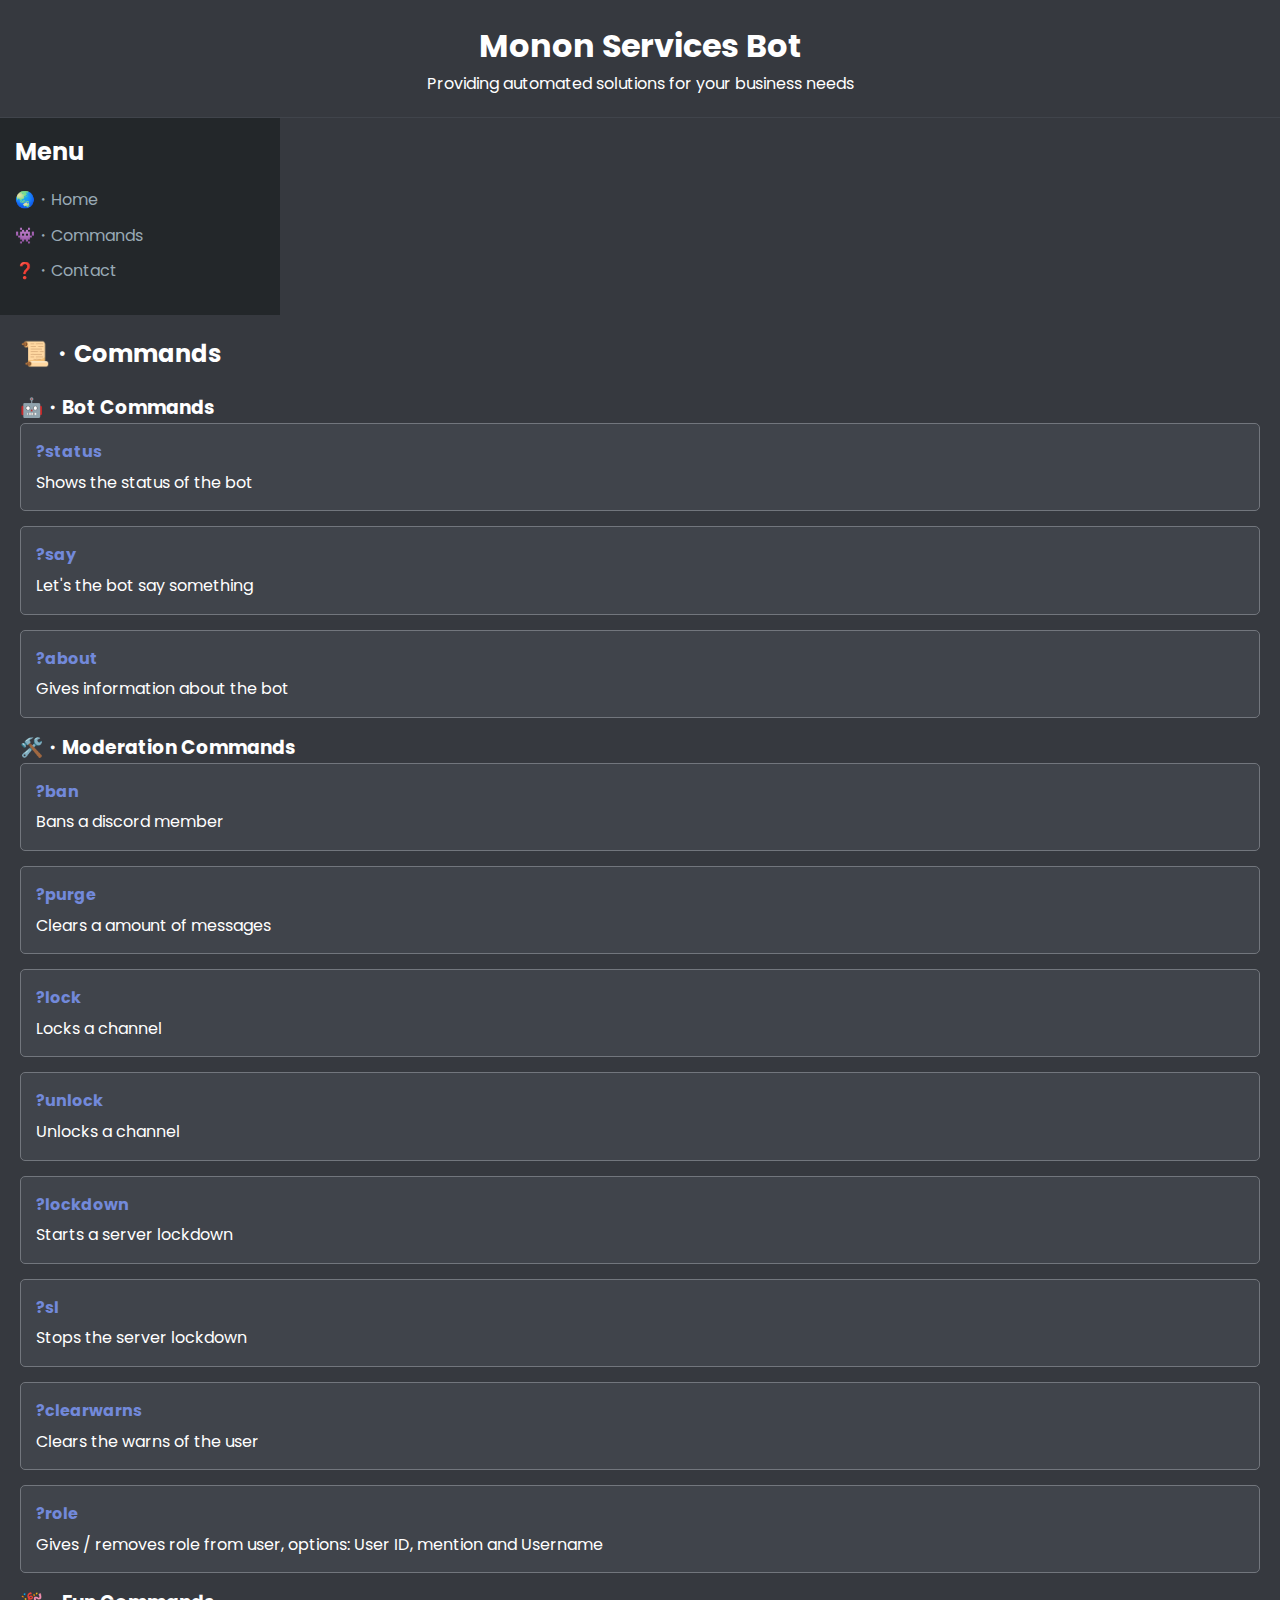
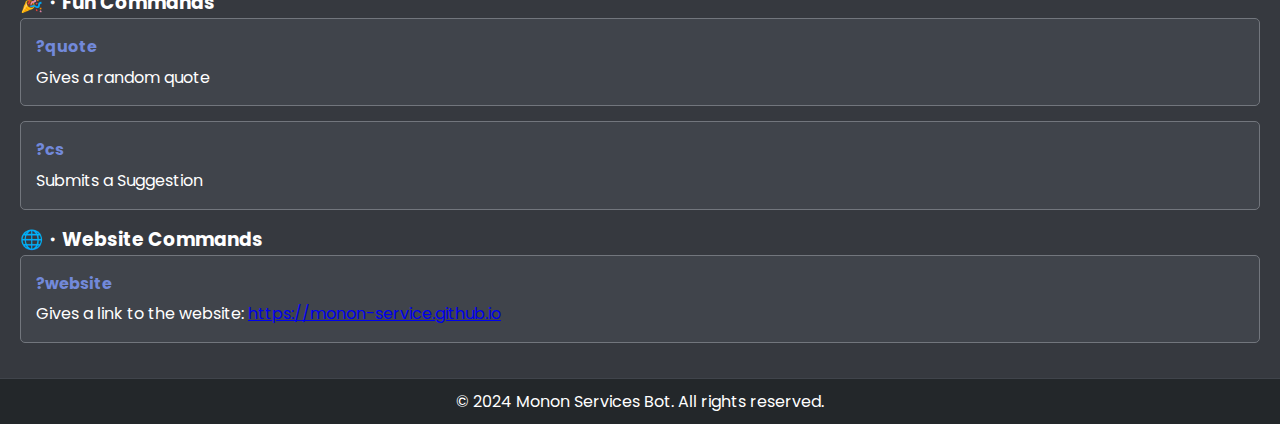
==== commands.html @ 692afc6d "Update commands.html" ====
<!DOCTYPE html>
<html lang="en">
<head>
    <meta charset="UTF-8">
    <meta name="viewport" content="width=device-width, initial-scale=1.0">
    <meta name="description" content="Monon Services Discord Bot - Commands Overview">
    <title>Monon Services Bot - Commands</title>
    <link href="https://fonts.googleapis.com/css2?family=Poppins:wght@600&family=Nunito+Sans:wght@400;700&display=swap" rel="stylesheet">
    <link rel="stylesheet" href="styles-commands.css">
    <link rel="icon" href="favicon.png" type="image/png">
</head>
<body>
    <div class="container">
        <header>
            <h1>Monon Services Bot</h1>
            <p>Providing automated solutions for your business needs</p>
        </header>

        <div class="sidebar">
            <h2>Menu</h2>
            <ul>
                <li><a href="index.html">🌏・Home</a></li>
                <li><a href="commands.html">👾・Commands</a></li>
                <li><a href="contact.html">❓️・Contact</a></li>
            </ul>
        </div>

        <div class="content">
            <h2>📜・Commands</h2>
            <h3>🤖・Bot Commands</h3>
            <div class="command-item"><h4>?status</h4><p>Shows the status of the bot</p></div>
            <div class="command-item"><h4>?say</h4><p>Let's the bot say something</p></div>
            <div class="command-item"><h4>?about</h4><p>Gives information about the bot</p></div>
            
            <h3>🛠️・Moderation Commands</h3>
            <div class="command-item"><h4>?ban</h4><p>Bans a discord member</p></div>
            <div class="command-item"><h4>?purge</h4><p>Clears a amount of messages</p></div>
            <div class="command-item"><h4>?lock</h4><p>Locks a channel</p></div>
            <div class="command-item"><h4>?unlock</h4><p>Unlocks a channel</p></div>
            <div class="command-item"><h4>?lockdown</h4><p>Starts a server lockdown</p></div>
            <div class="command-item"><h4>?sl</h4><p>Stops the server lockdown</p></div>
            <div class="command-item"><h4>?clearwarns</h4><p>Clears the warns of the user</p></div>
            <div class="command-item"><h4>?role</h4><p>Gives / removes role from user, options: User ID, mention and Username</p></div>
            
            <h3>🎉・Fun Commands</h3>
            <div class="command-item"><h4>?quote</h4><p>Gives a random quote</p></div>
            <div class="command-item"><h4>?cs</h4><p>Submits a Suggestion</p></div>
            
            <h3>🌐・Website Commands</h3>
            <div class="command-item"><h4>?website</h4><p>Gives a link to the website: <a href="https://monon-service.github.io" target="_blank">https://monon-service.github.io</a></p></div>
        </div>

        <footer>
            <p>&copy; 2024 Monon Services Bot. All rights reserved.</p>
        </footer>
    </div>

    <!-- Tawk.to Live Chat Widget -->
    <script>
        var Tawk_API = Tawk_API || {},
            Tawk_LoadStart = new Date();
        (function() {
            var s1 = document.createElement("script"),
                s0 = document.getElementsByTagName("script")[0];
            s1.async = true;
            s1.src = 'https://embed.tawk.to/your_tawk_to_id/default';
            s1.charset = 'UTF-8';
            s1.setAttribute('crossorigin', '*');
            s0.parentNode.insertBefore(s1, s0);
        })();
    </script>
</body>
</html>
---- styles-commands.css ----
/* Reset some default styles */
body, h1, h2, h3, h4, p {
    margin: 0;
    padding: 0;
    box-sizing: border-box;
}

/* Set the body styles */
body {
    font-family: 'Poppins', sans-serif;
    background-color: #36393f; /* Discord achtergrondkleur */
    background-image: url('https://www.transparenttextures.com/patterns/dark-matter.png');
    background-size: cover;
    color: #ffffff;
    line-height: 1.6;
}

/* Container for the entire page */
.container {
    display: flex;
    flex-direction: column;
    min-height: 100vh;
}

/* Header styles */
header {
    background-color: #36393f; /* Discord header color */
    background-image: url('https://www.transparenttextures.com/patterns/dark-matter.png')
    color: #ffffff;
    padding: 20px;
    text-align: center;
    border-bottom: 1px solid #40444B; /* Header bottom border */
}

/* Sidebar styles */
.sidebar {
    background-color: #23272A; /* Discord sidebar color */
    color: #FFFFFF;
    padding: 15px;
    width: 250px; /* Slightly wider sidebar */
    flex-shrink: 0;
}

.sidebar h2 {
    font-size: 1.5em;
    margin-bottom: 10px;
}

.sidebar ul {
    list-style-type: none;
    padding: 0;
}

.sidebar ul li {
    margin: 10px 0;
}

.sidebar ul li a {
    color: #99AAB5; /* Lighter text color for links */
    text-decoration: none;
}

.sidebar ul li a:hover {
    text-decoration: underline;
    color: #FFFFFF; /* Highlight link on hover */
}

/* Main content styles */
.content {
    flex: 1;
    padding: 20px;
}

h2 {
    margin-bottom: 20px;
    color: #FFFFFF; /* Main headings in white */
}

.command-item {
    background-color: #40444B; /* Command item background color */
    border: 1px solid #72767D; /* Border color */
    border-radius: 5px;
    margin-bottom: 15px;
    padding: 15px;
    transition: box-shadow 0.3s;
}

.command-item:hover {
    box-shadow: 0 4px 20px rgba(0, 0, 0, 0.5); /* Shadow effect on hover */
}

.command-item h4 {
    margin-bottom: 5px;
    color: #7289DA; /* Command item title color */
}

/* Footer styles */
footer {
    background-color: #23272A; /* Footer background color */
    color: #FFFFFF;
    text-align: center;
    padding: 10px 0;
    border-top: 1px solid #40444B; /* Footer top border */
}

/* Responsive styles */
@media (max-width: 768px) {
    .container {
        flex-direction: column;
    }

    .sidebar {
        width: 100%;
        order: 1; /* Ensure sidebar comes first on small screens */
    }

    .content {
        order: 2; /* Ensure content comes after sidebar */
        padding: 10px;
    }
}
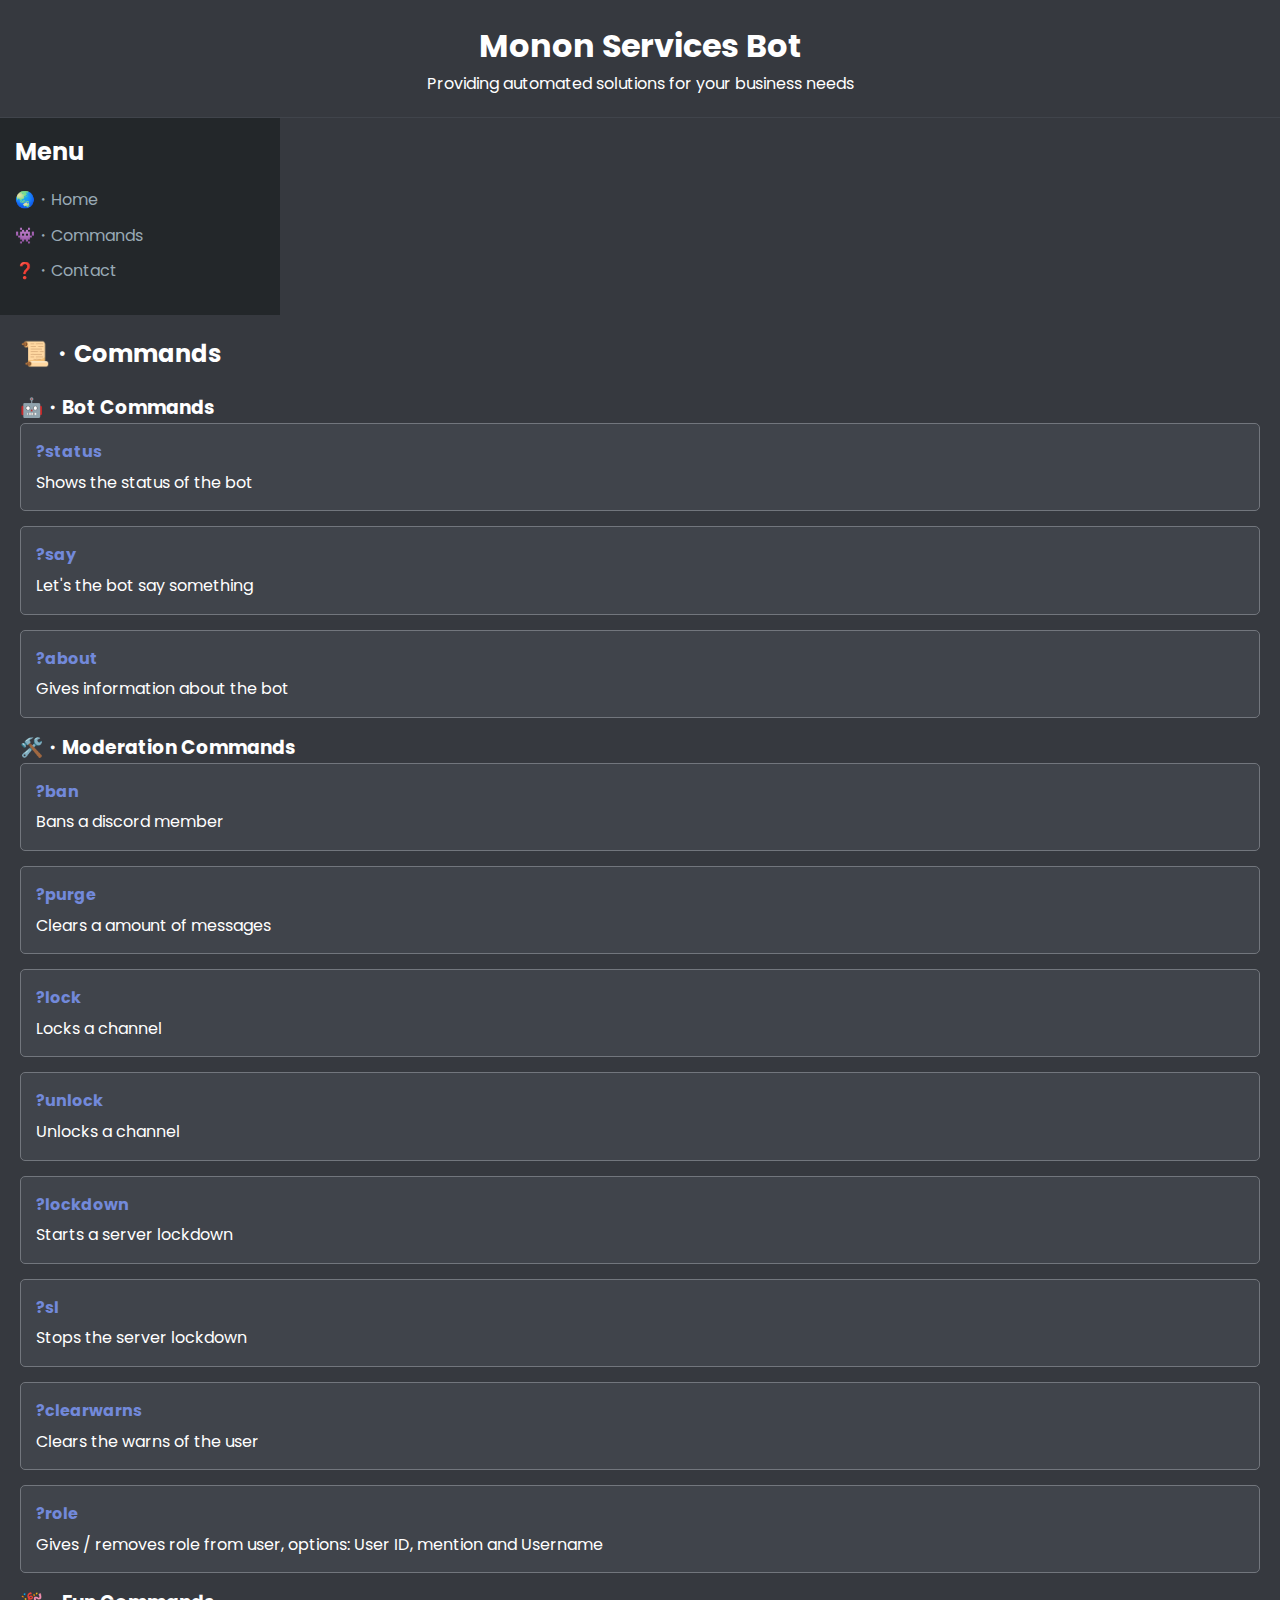
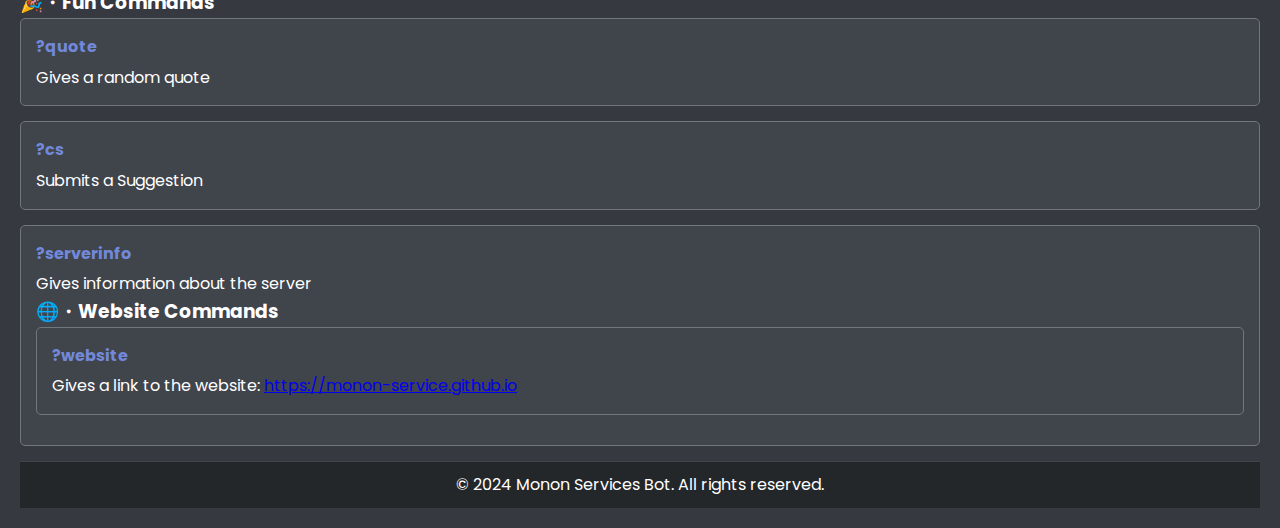
==== commit ba849f88: "Update commands.html" ====
--- a/commands.html
+++ b/commands.html
@@ -45,6 +45,7 @@
             <h3>🎉・Fun Commands</h3>
             <div class="command-item"><h4>?quote</h4><p>Gives a random quote</p></div>
             <div class="command-item"><h4>?cs</h4><p>Submits a Suggestion</p></div>
+            <div class="command-item"><h4>?serverinfo</h4><p>Gives information about the server</p>
             
             <h3>🌐・Website Commands</h3>
             <div class="command-item"><h4>?website</h4><p>Gives a link to the website: <a href="https://monon-service.github.io" target="_blank">https://monon-service.github.io</a></p></div>
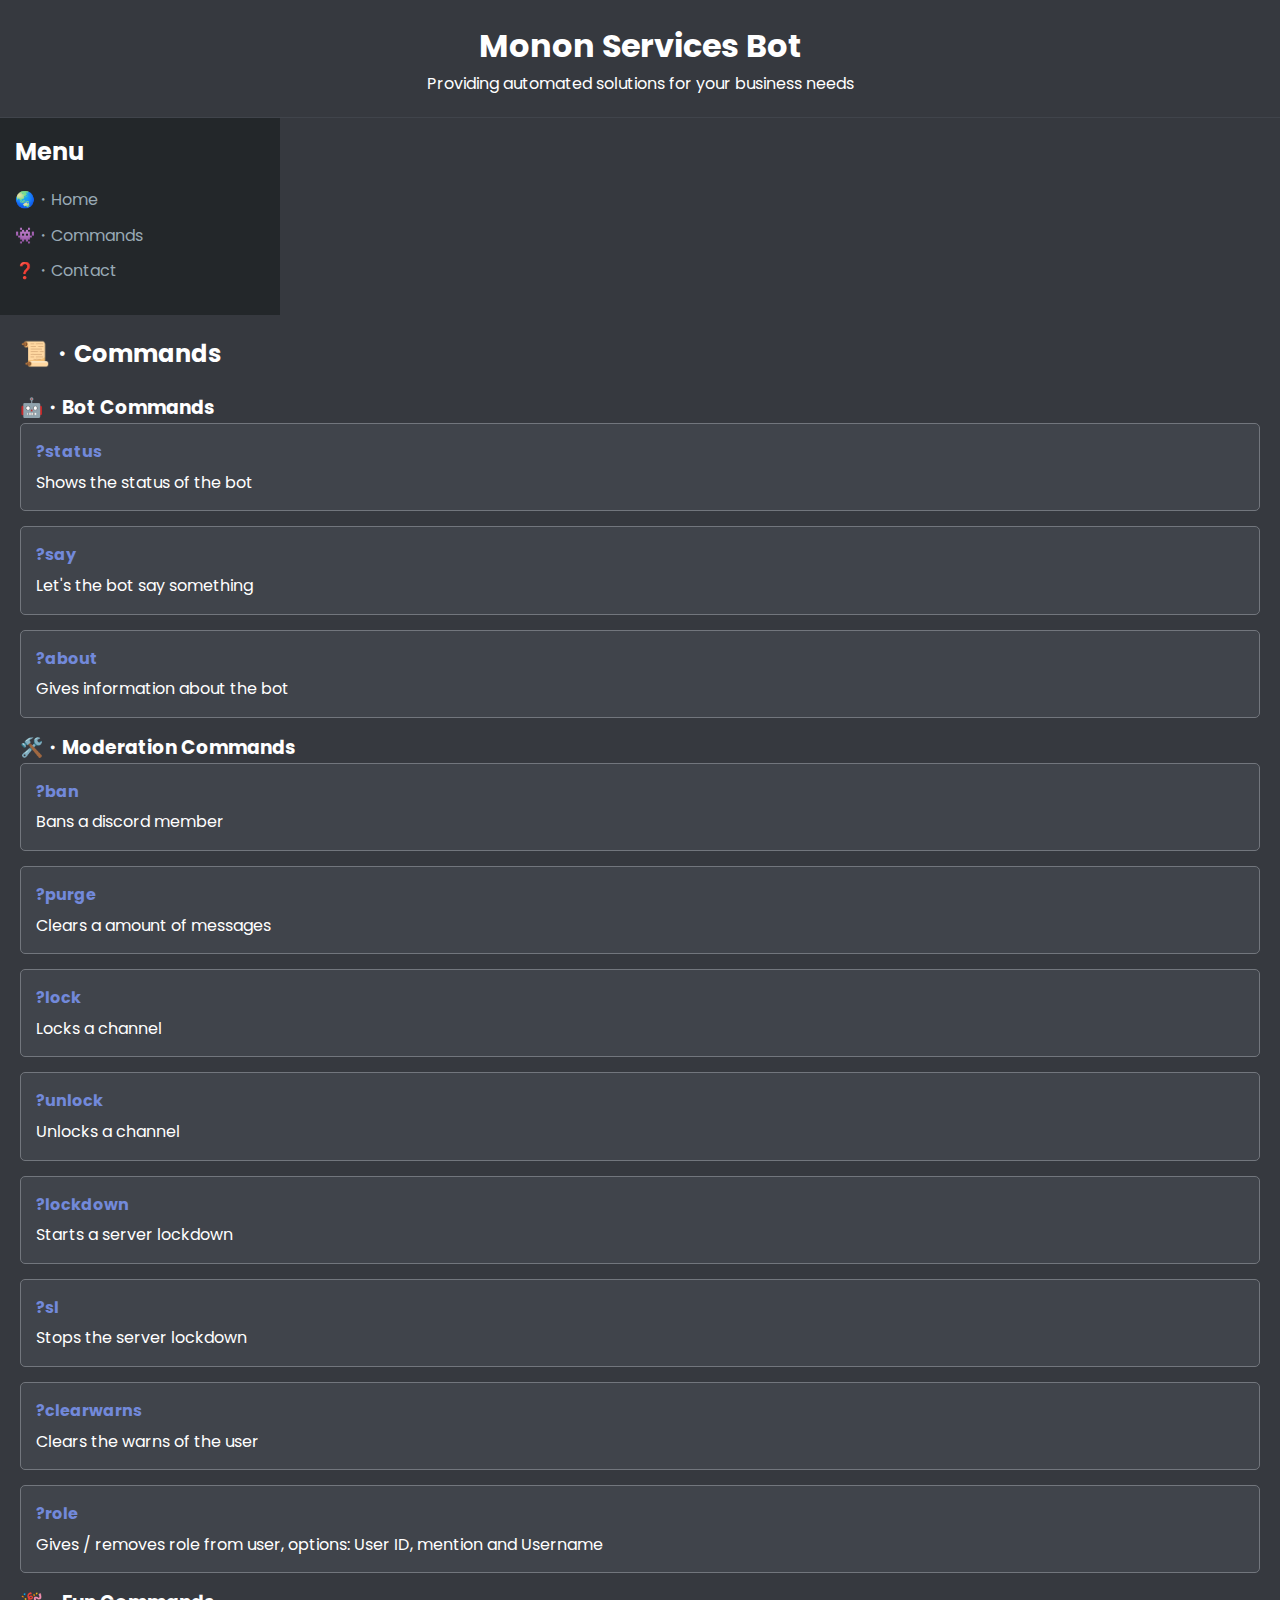
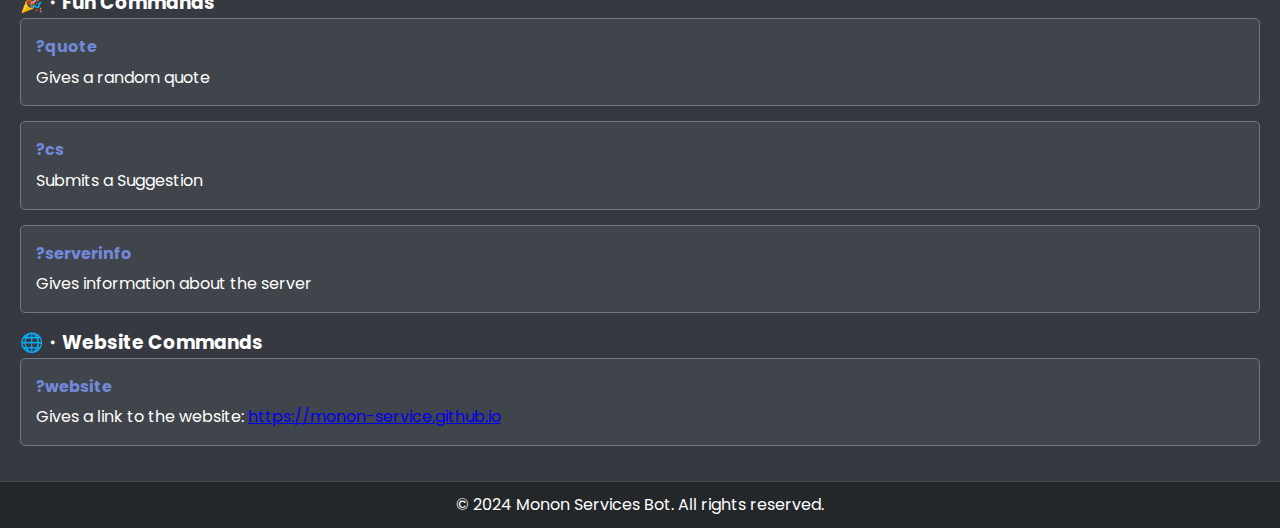
==== commit 48da8b33: "Update commands.html" ====
--- a/commands.html
+++ b/commands.html
@@ -45,7 +45,7 @@
             <h3>🎉・Fun Commands</h3>
             <div class="command-item"><h4>?quote</h4><p>Gives a random quote</p></div>
             <div class="command-item"><h4>?cs</h4><p>Submits a Suggestion</p></div>
-            <div class="command-item"><h4>?serverinfo</h4><p>Gives information about the server</p>
+            <div class="command-item"><h4>?serverinfo</h4><p>Gives information about the server</p></div>
             
             <h3>🌐・Website Commands</h3>
             <div class="command-item"><h4>?website</h4><p>Gives a link to the website: <a href="https://monon-service.github.io" target="_blank">https://monon-service.github.io</a></p></div>
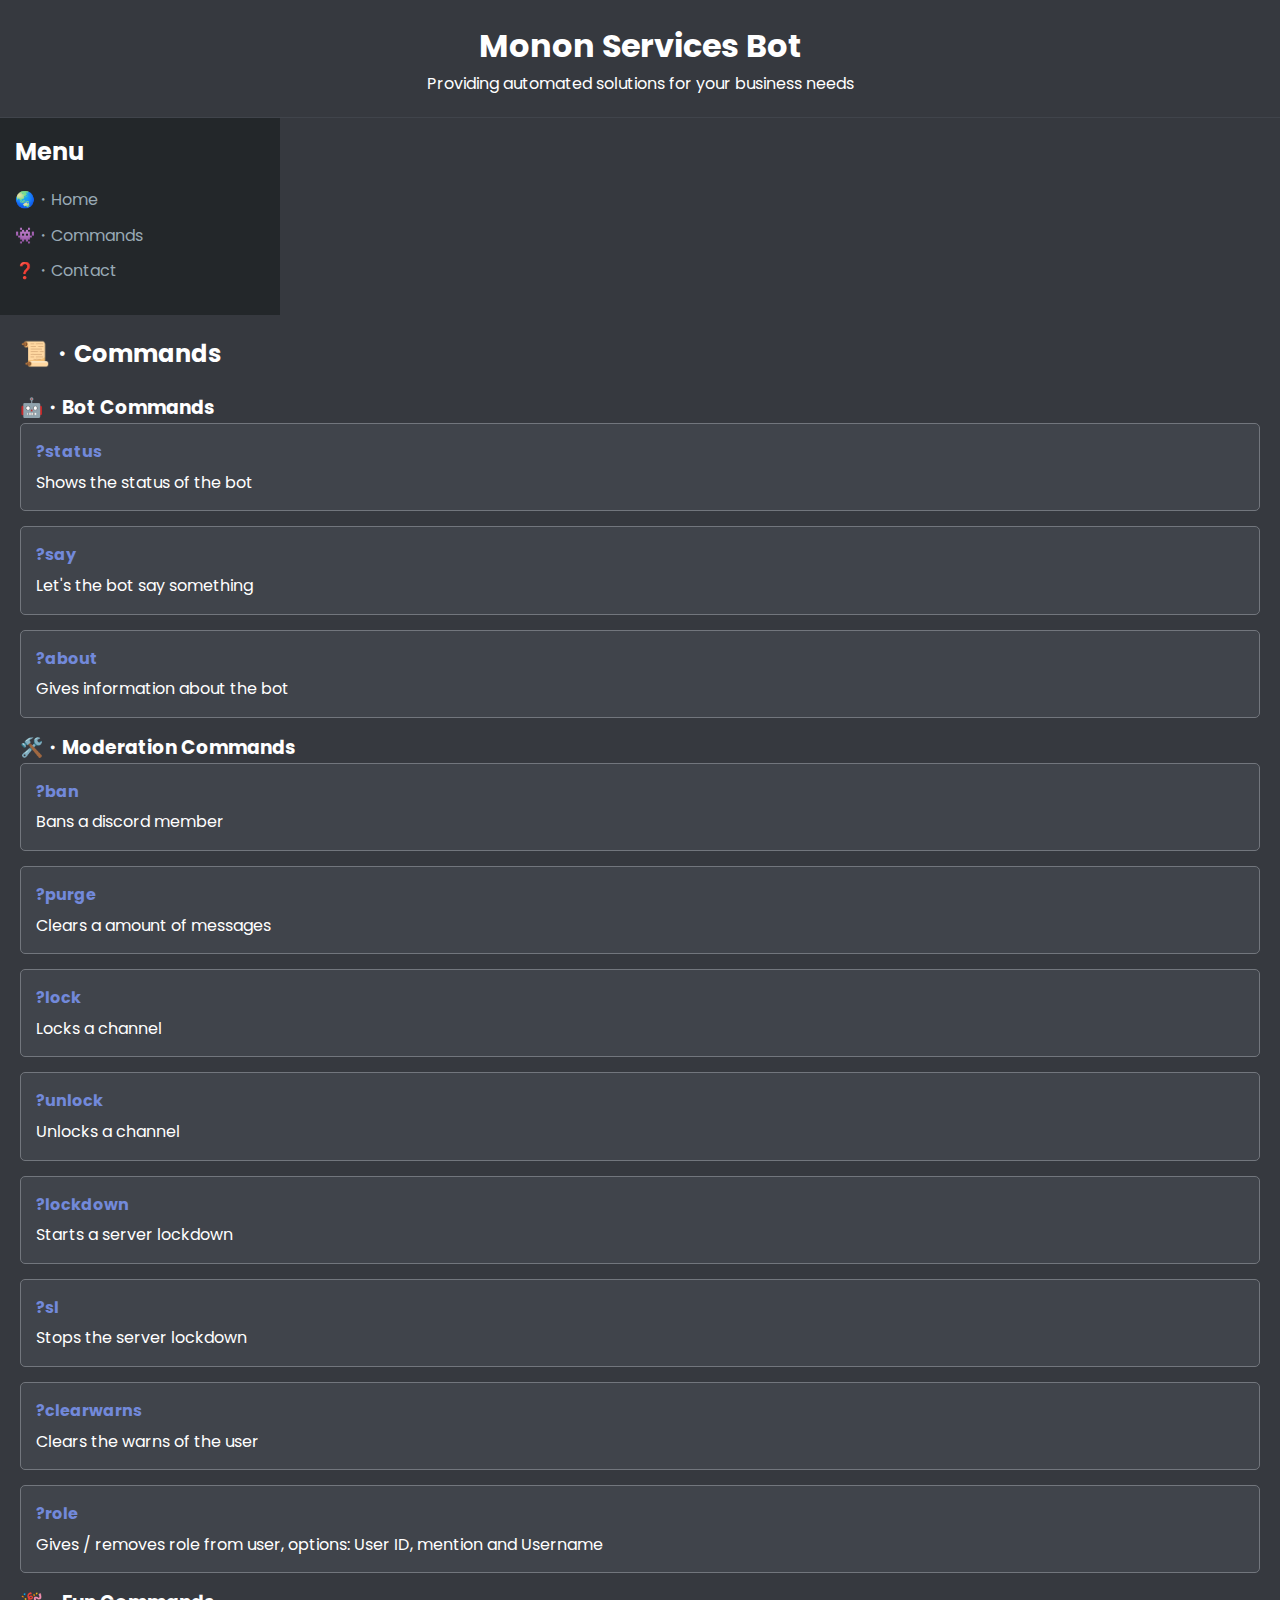
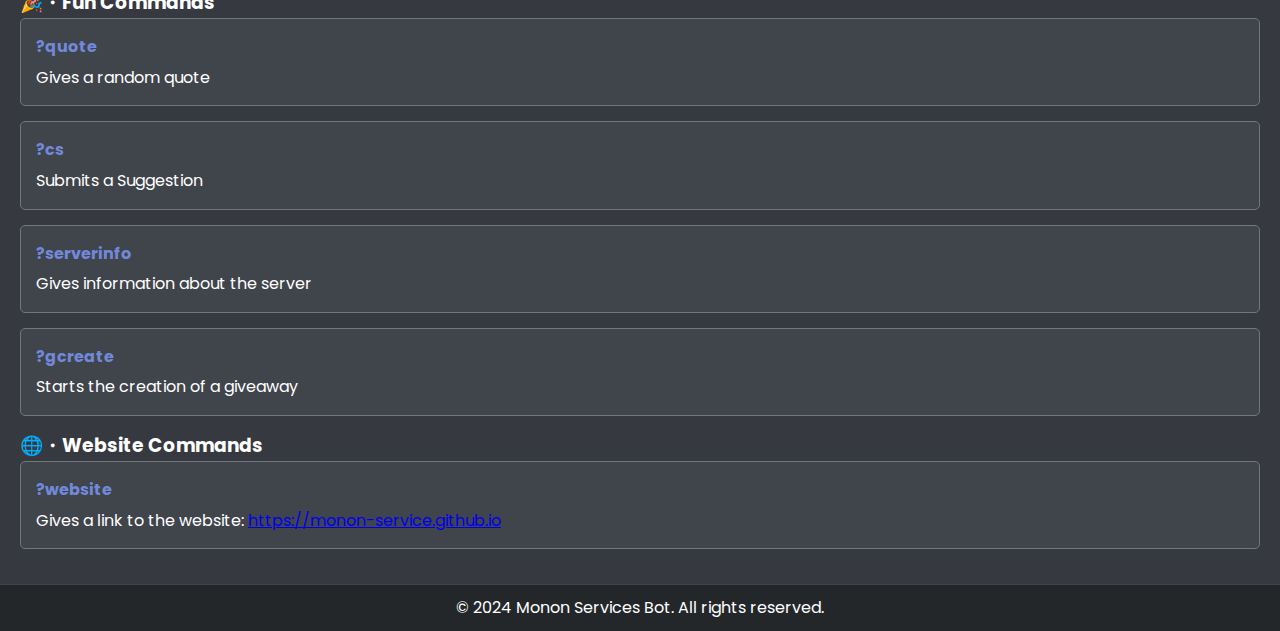
==== commit 01ec4d88: "Update commands.html" ====
--- a/commands.html
+++ b/commands.html
@@ -46,6 +46,7 @@
             <div class="command-item"><h4>?quote</h4><p>Gives a random quote</p></div>
             <div class="command-item"><h4>?cs</h4><p>Submits a Suggestion</p></div>
             <div class="command-item"><h4>?serverinfo</h4><p>Gives information about the server</p></div>
+            <div class="command-item"><h4>?gcreate</h4><p>Starts the creation of a giveaway</p></div>
             
             <h3>🌐・Website Commands</h3>
             <div class="command-item"><h4>?website</h4><p>Gives a link to the website: <a href="https://monon-service.github.io" target="_blank">https://monon-service.github.io</a></p></div>
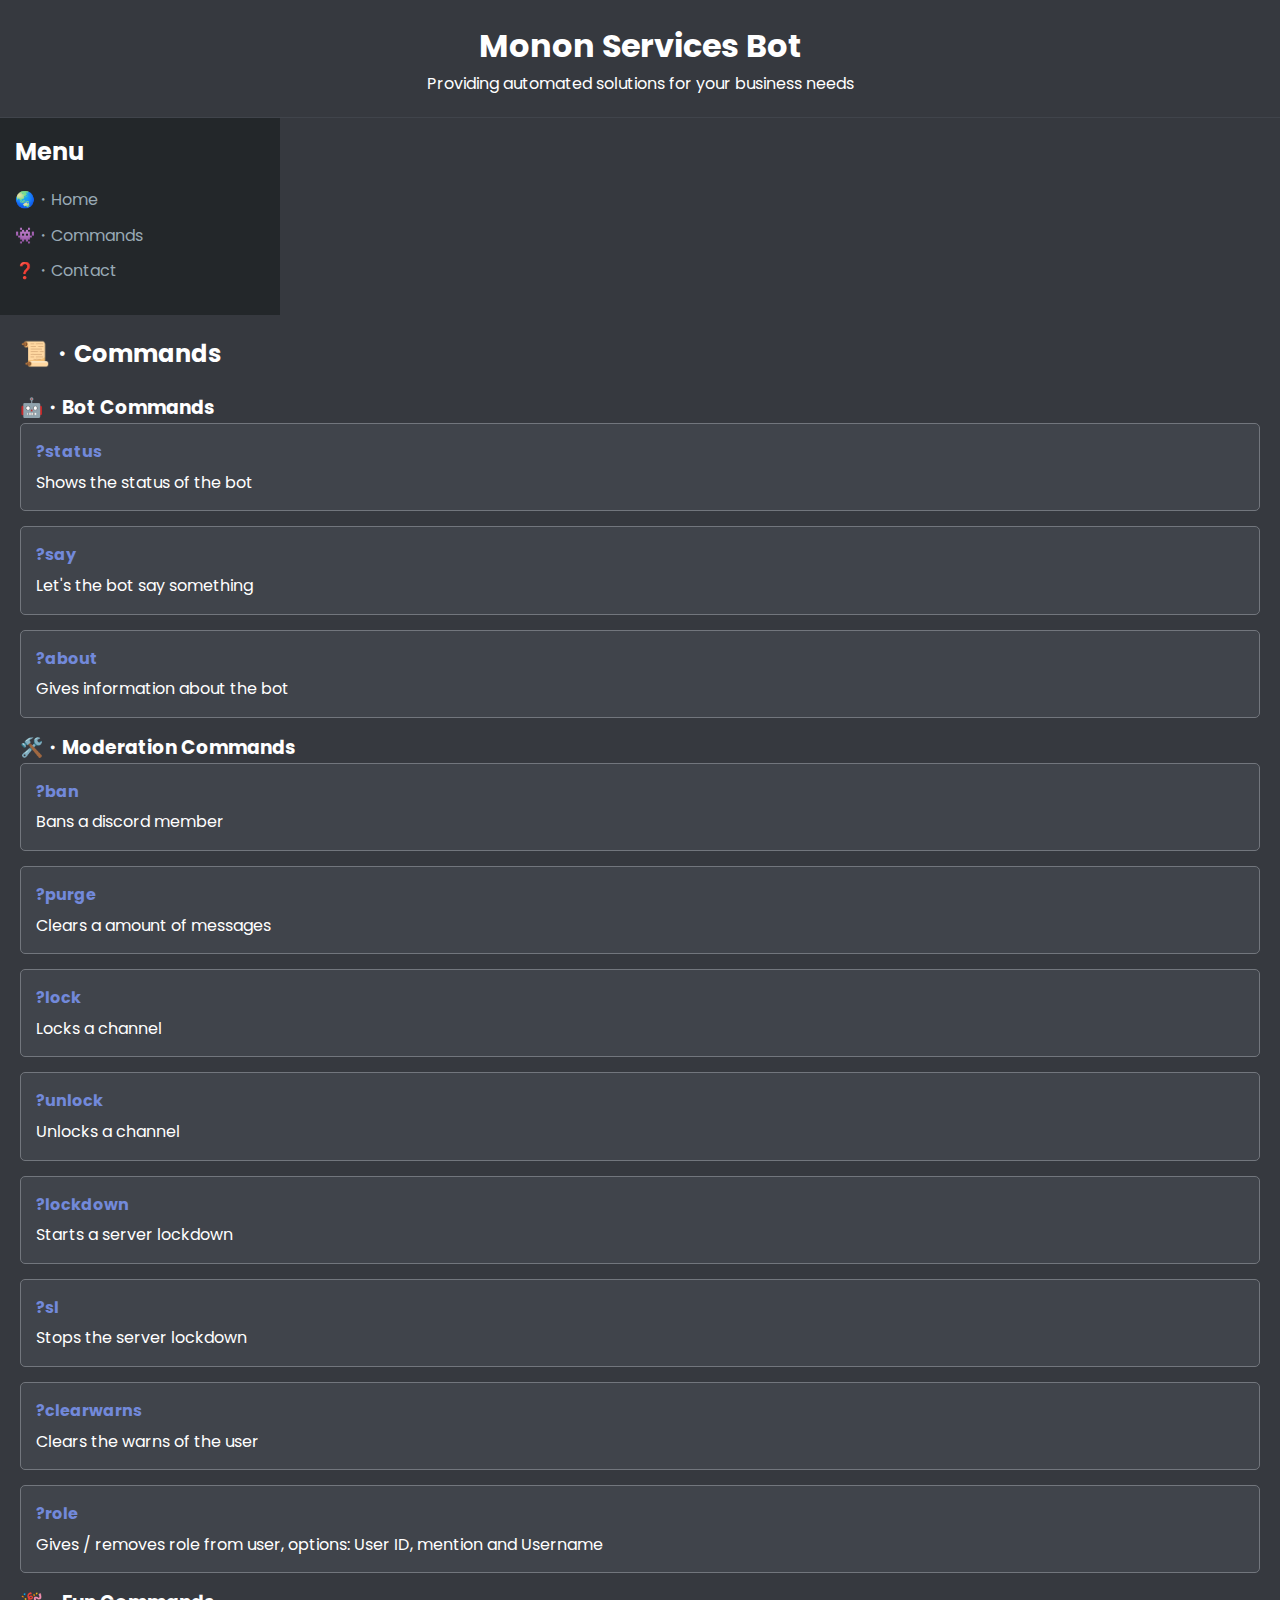
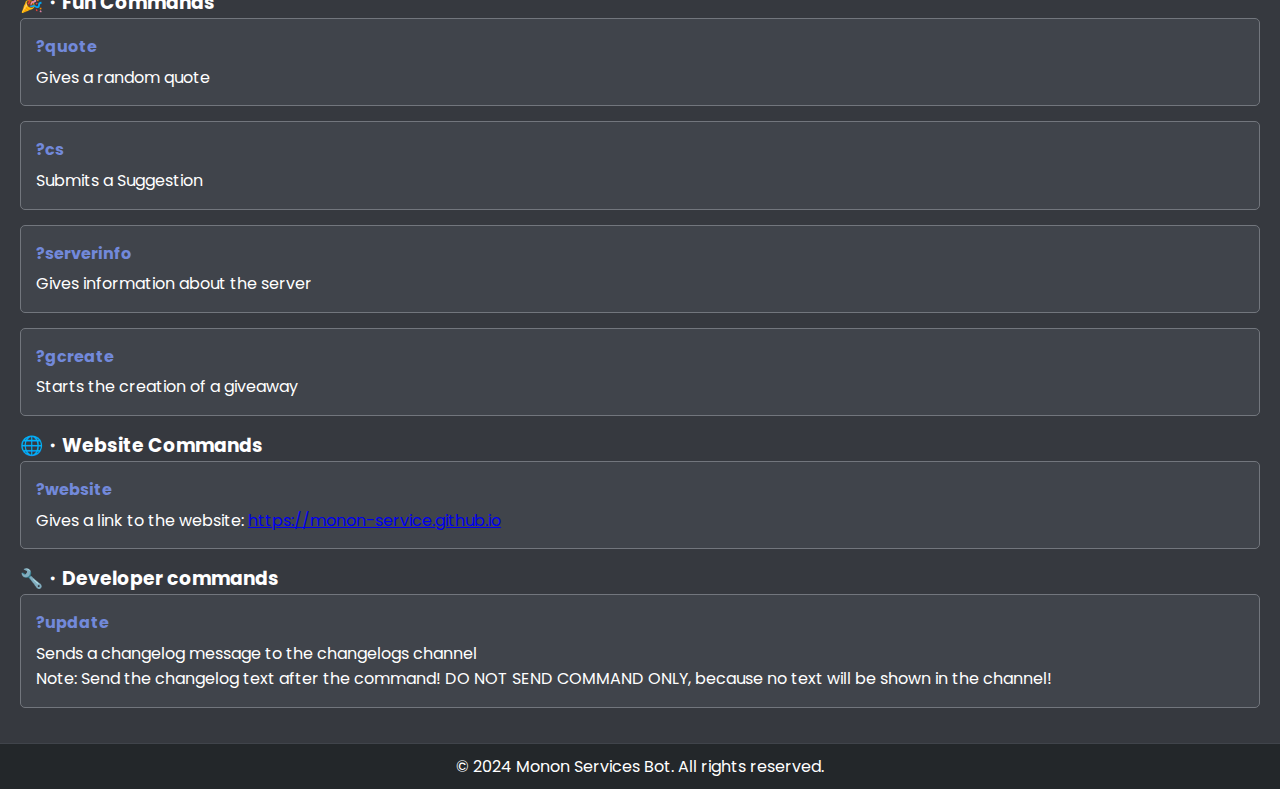
==== commit d621828a: "Update commands.html" ====
--- a/commands.html
+++ b/commands.html
@@ -50,6 +50,9 @@
             
             <h3>🌐・Website Commands</h3>
             <div class="command-item"><h4>?website</h4><p>Gives a link to the website: <a href="https://monon-service.github.io" target="_blank">https://monon-service.github.io</a></p></div>
+
+            <h3>🔧・Developer commands</h3>
+            <div class="command-item"><h4>?update</h4><p>Sends a changelog message to the changelogs channel</p><p>Note: Send the changelog text after the command! DO NOT SEND COMMAND ONLY, because no text will be shown in the channel!</p></div>
         </div>
 
         <footer>
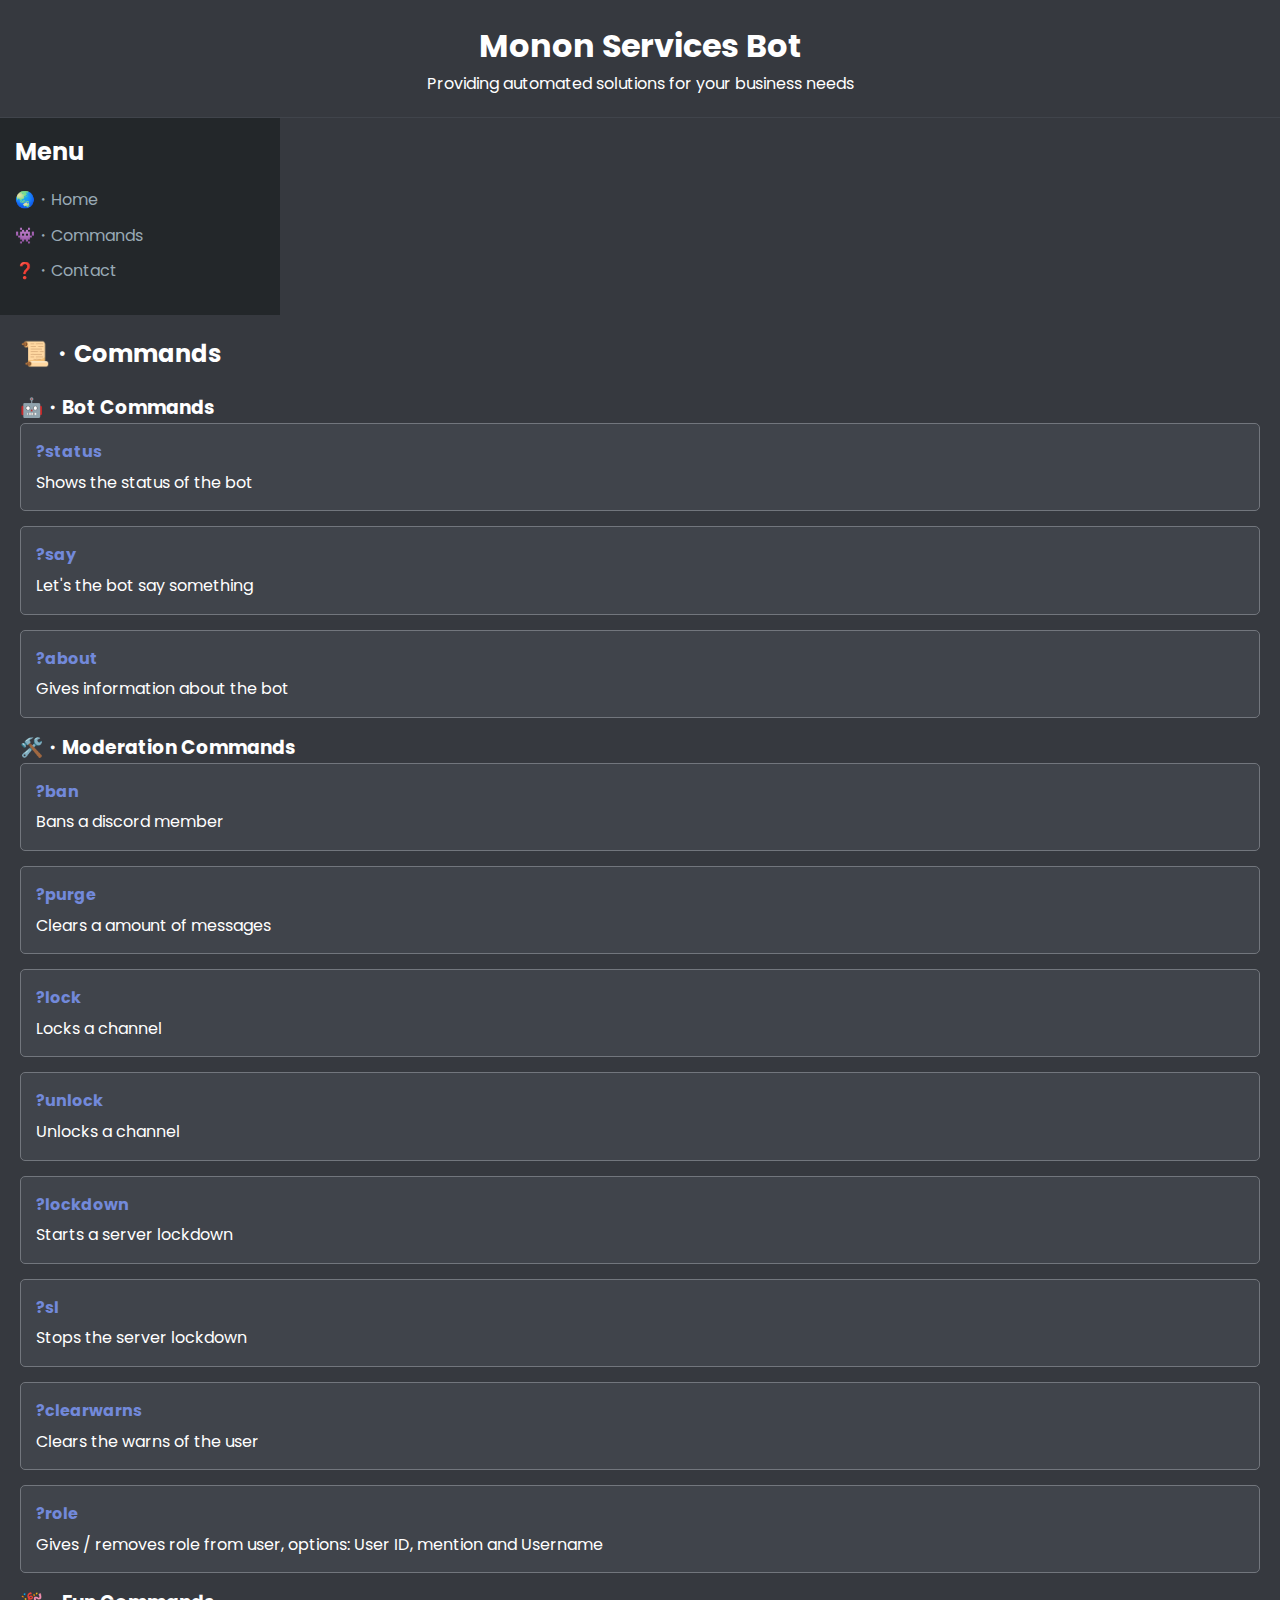
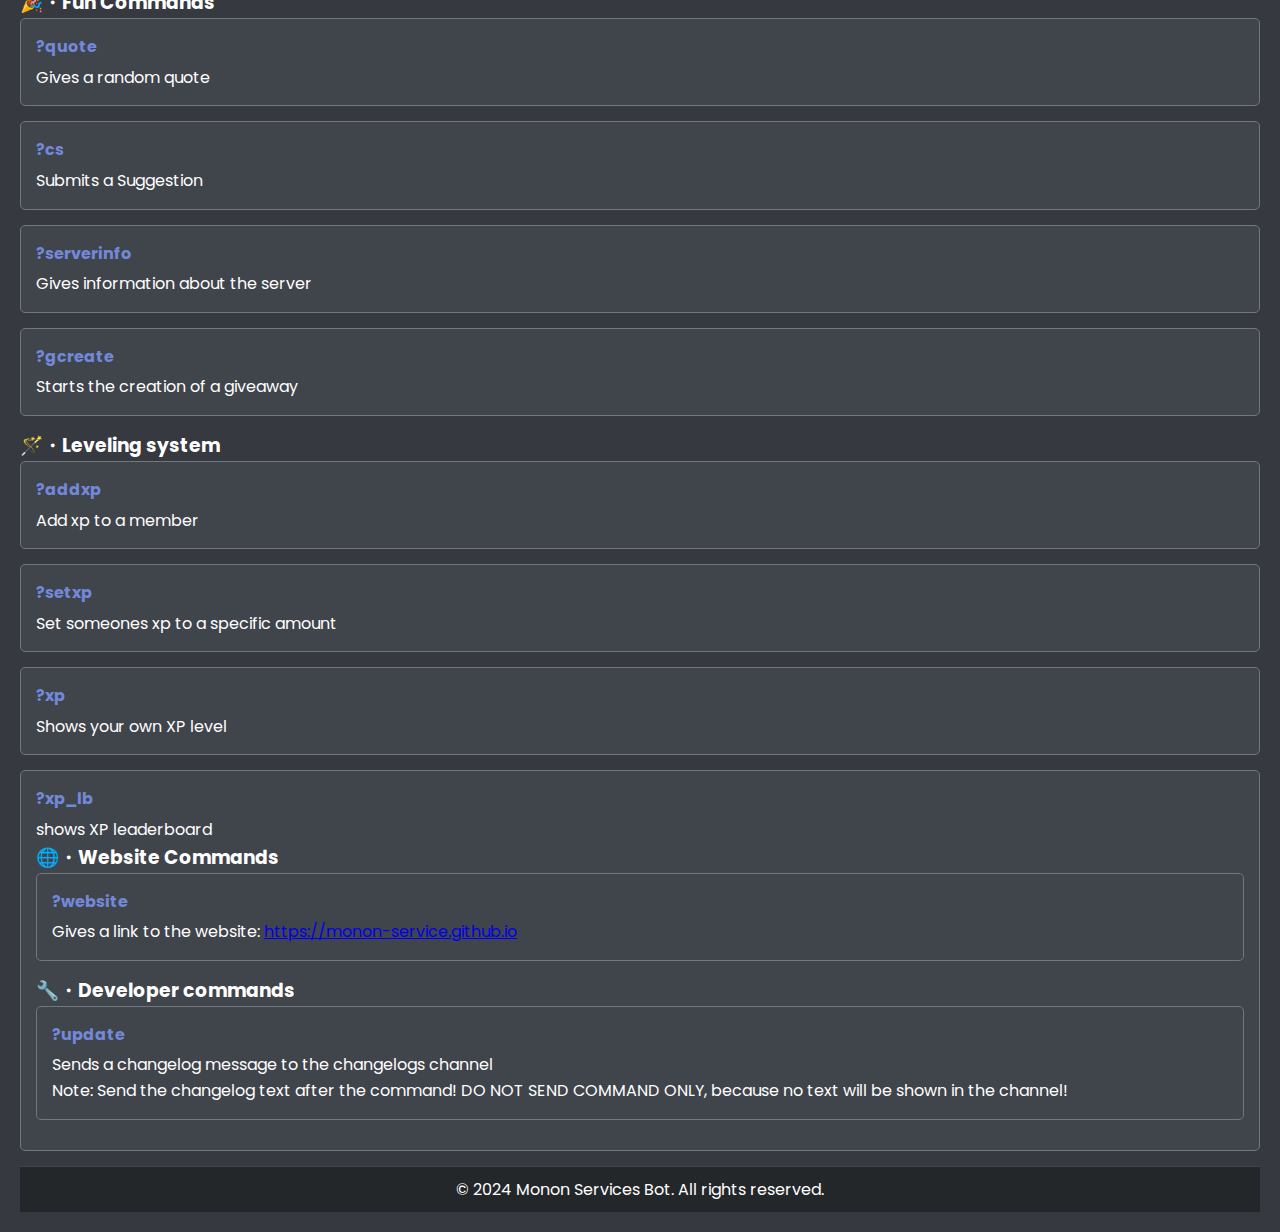
==== commit d8e186c4: "Update commands.html" ====
--- a/commands.html
+++ b/commands.html
@@ -47,6 +47,12 @@
             <div class="command-item"><h4>?cs</h4><p>Submits a Suggestion</p></div>
             <div class="command-item"><h4>?serverinfo</h4><p>Gives information about the server</p></div>
             <div class="command-item"><h4>?gcreate</h4><p>Starts the creation of a giveaway</p></div>
+
+            <h3>🪄・Leveling system</h3>
+            <div class="command-item"><h4>?addxp</h4><p>Add xp to a member</p></div>
+            <div class="command-item"><h4>?setxp</h4><p>Set someones xp to a specific amount</p></div>
+            <div class="command-item"><h4>?xp</h4><p>Shows your own XP level</p></div>
+            <div class="command-item"><h4>?xp_lb</h4><p>shows XP leaderboard</p>
             
             <h3>🌐・Website Commands</h3>
             <div class="command-item"><h4>?website</h4><p>Gives a link to the website: <a href="https://monon-service.github.io" target="_blank">https://monon-service.github.io</a></p></div>
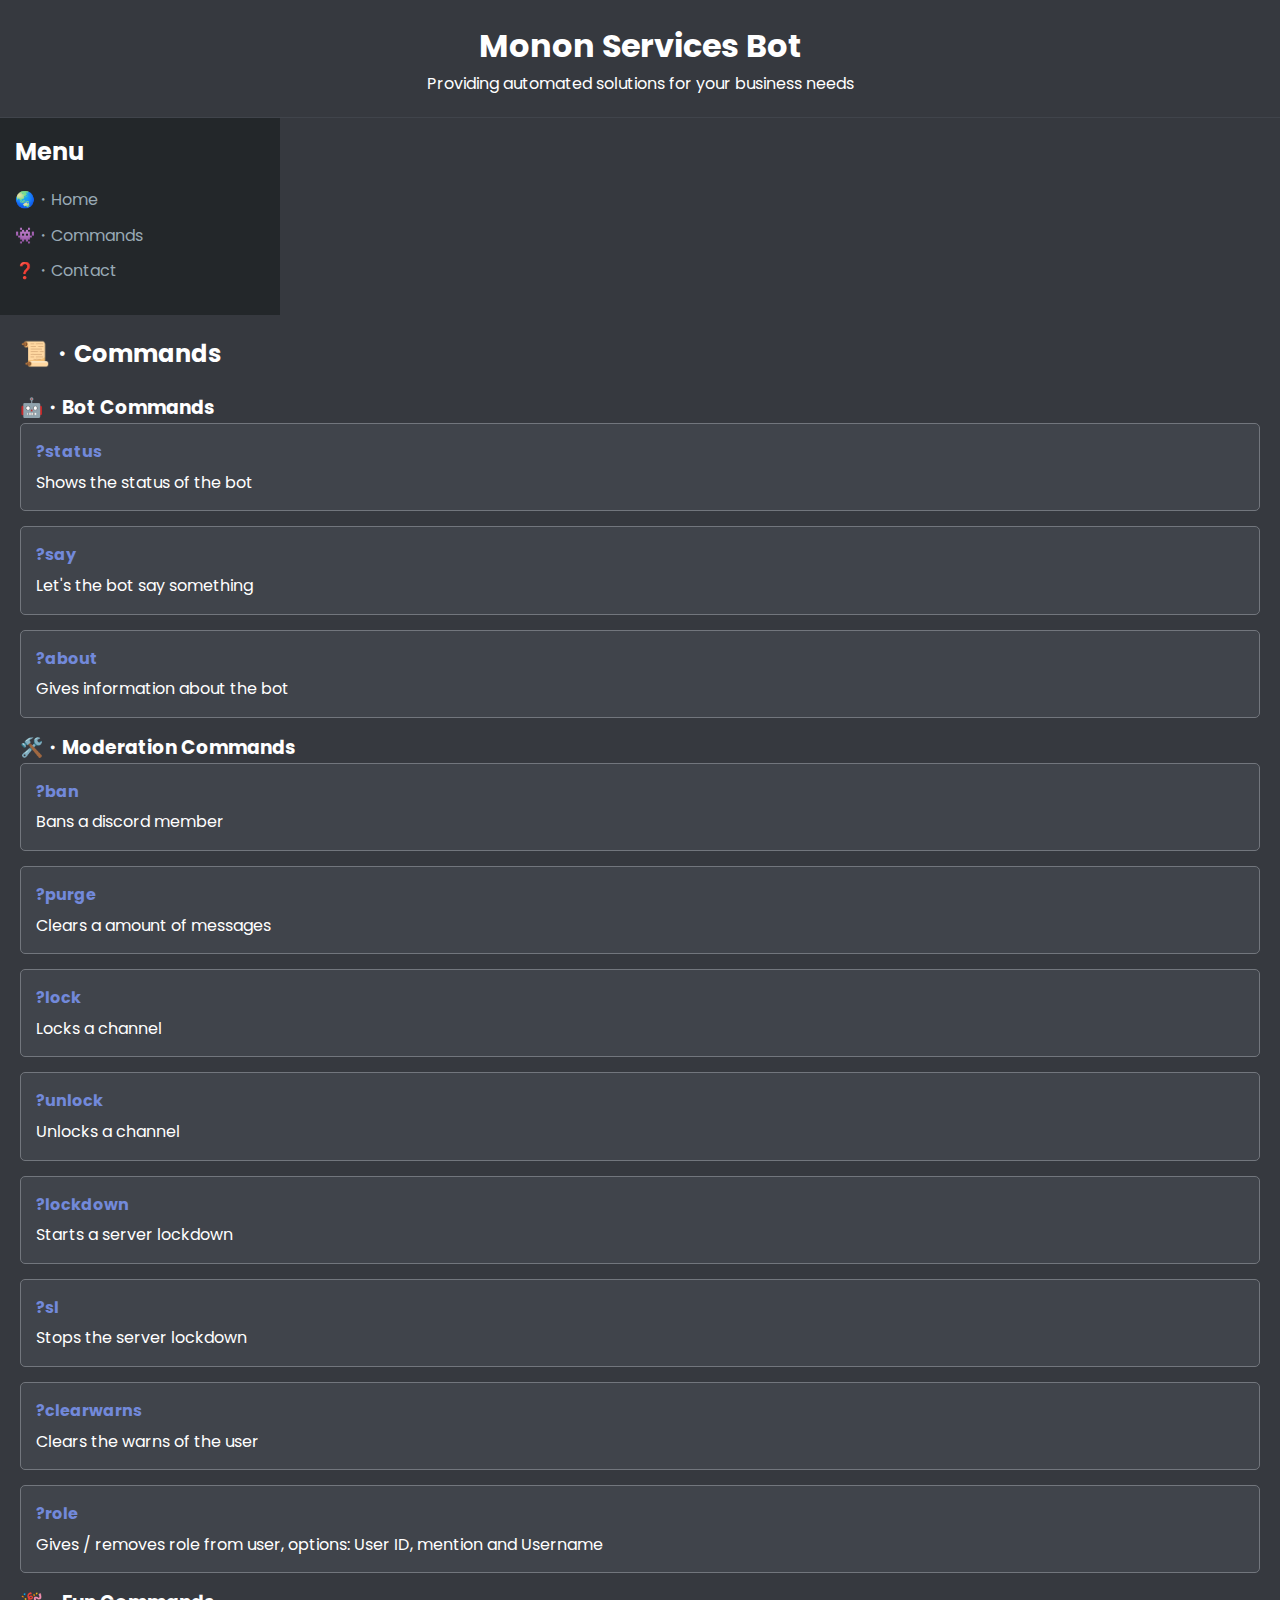
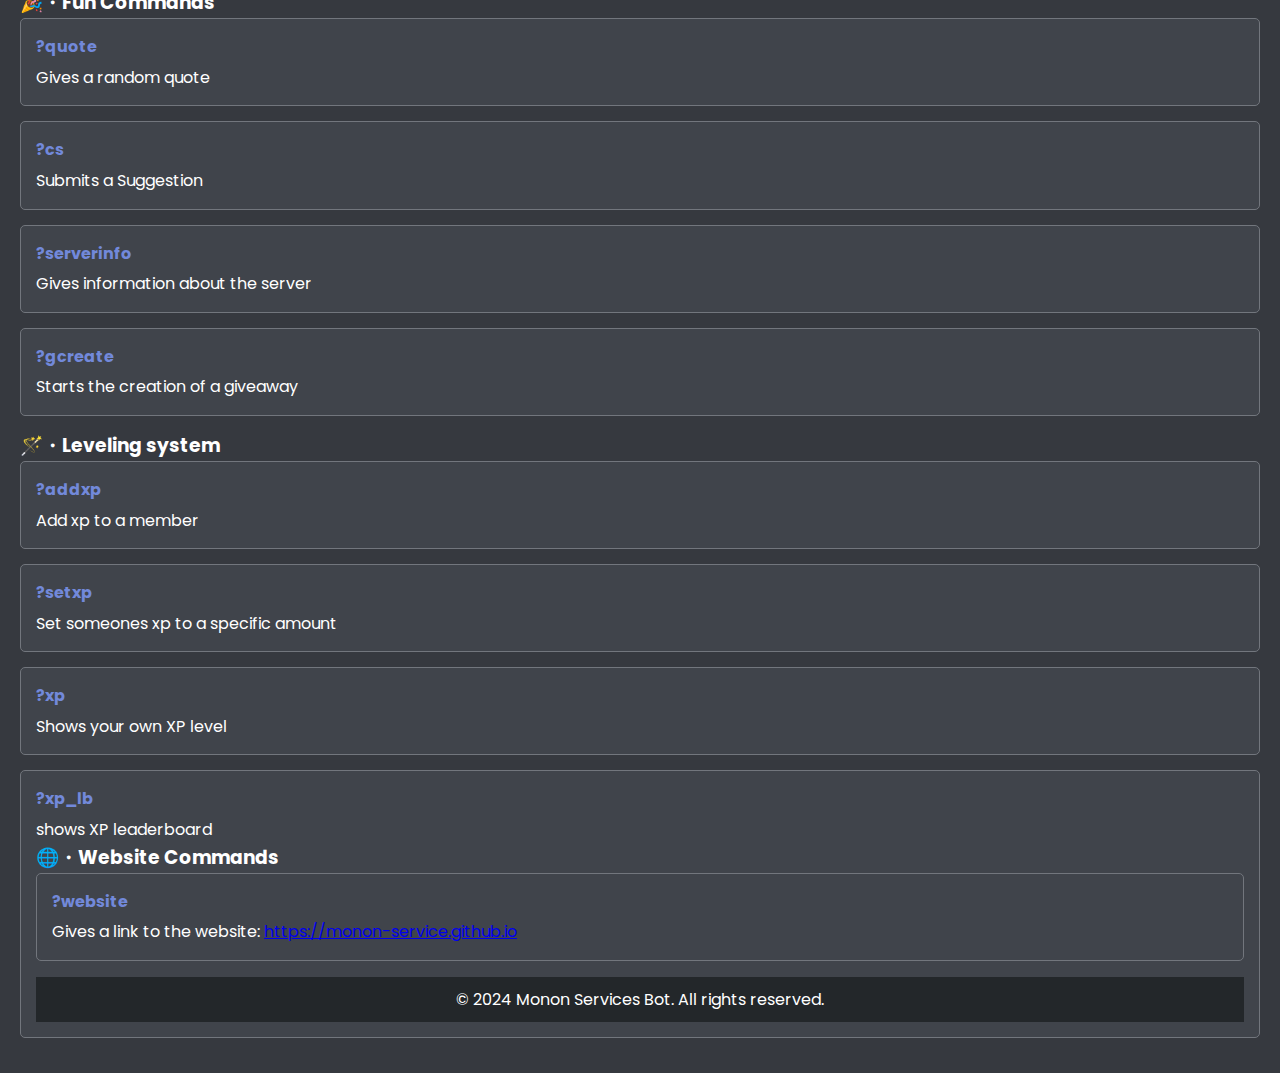
==== commit a1c1f1f7: "Update commands.html" ====
--- a/commands.html
+++ b/commands.html
@@ -57,10 +57,6 @@
             <h3>🌐・Website Commands</h3>
             <div class="command-item"><h4>?website</h4><p>Gives a link to the website: <a href="https://monon-service.github.io" target="_blank">https://monon-service.github.io</a></p></div>
 
-            <h3>🔧・Developer commands</h3>
-            <div class="command-item"><h4>?update</h4><p>Sends a changelog message to the changelogs channel</p><p>Note: Send the changelog text after the command! DO NOT SEND COMMAND ONLY, because no text will be shown in the channel!</p></div>
-        </div>
-
         <footer>
             <p>&copy; 2024 Monon Services Bot. All rights reserved.</p>
         </footer>
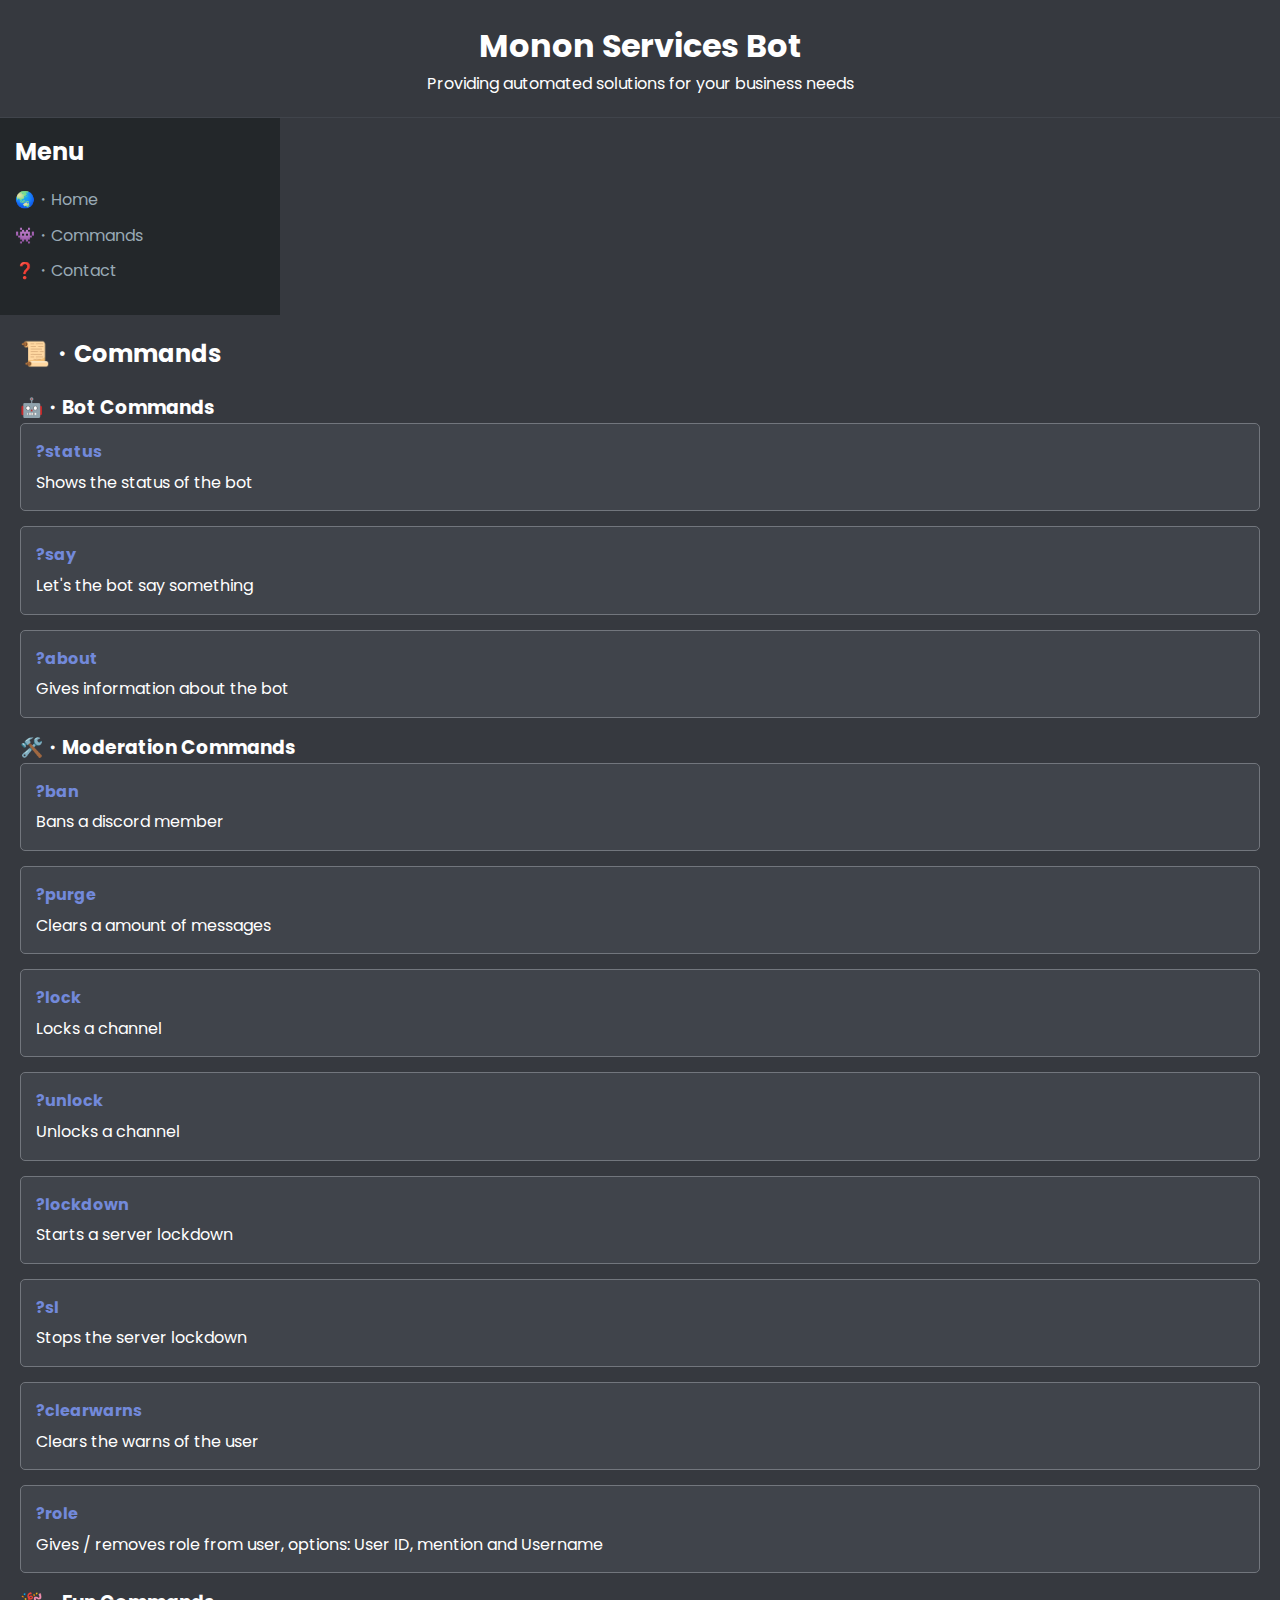
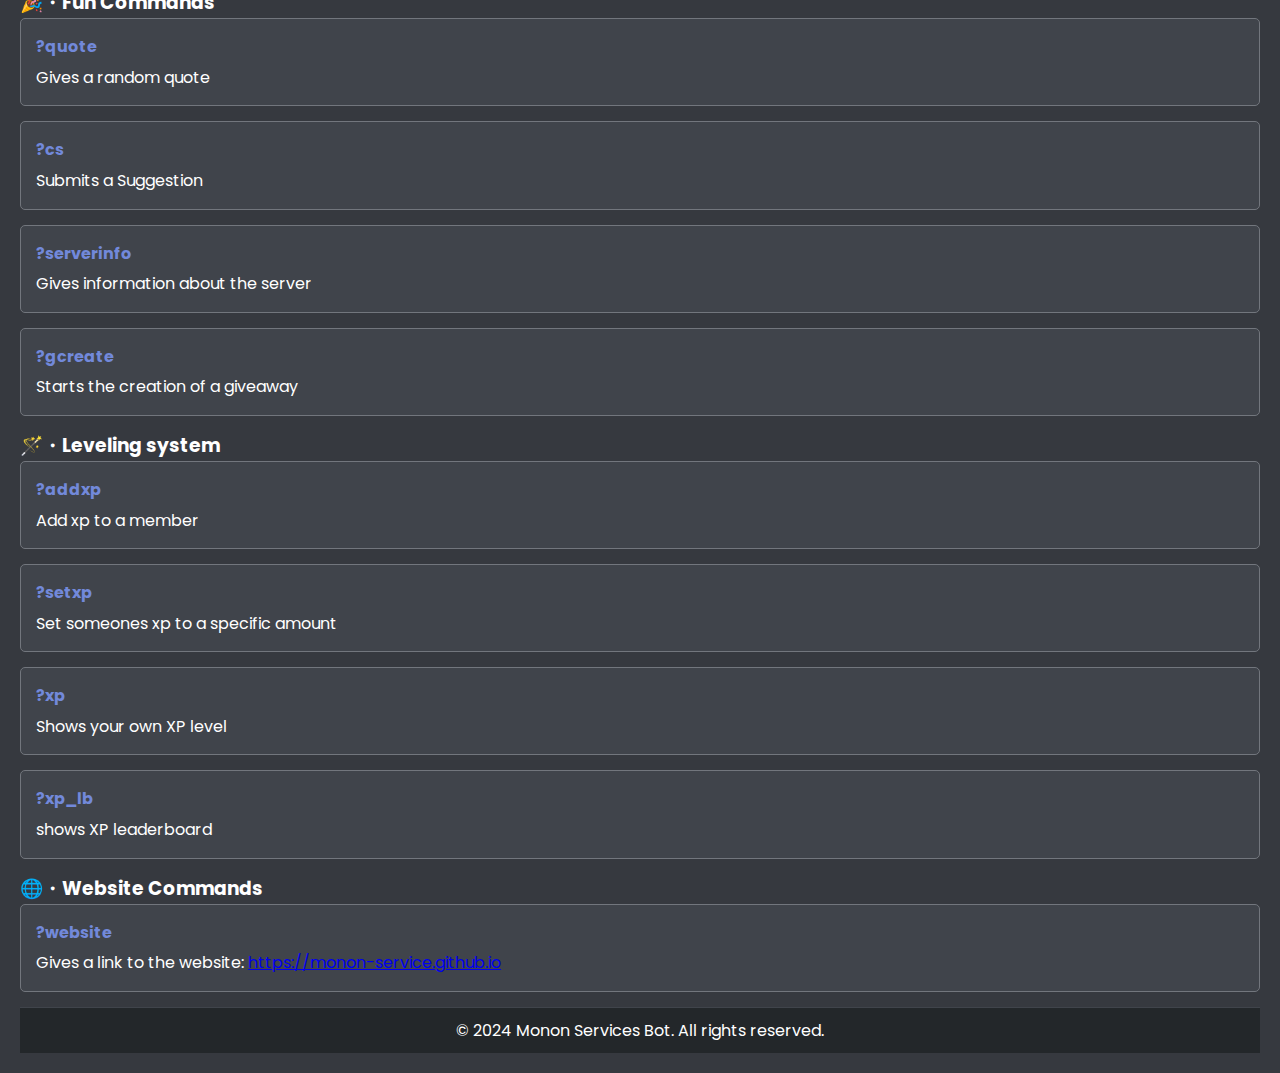
==== commit 5d2f44e8: "Update commands.html" ====
--- a/commands.html
+++ b/commands.html
@@ -52,7 +52,7 @@
             <div class="command-item"><h4>?addxp</h4><p>Add xp to a member</p></div>
             <div class="command-item"><h4>?setxp</h4><p>Set someones xp to a specific amount</p></div>
             <div class="command-item"><h4>?xp</h4><p>Shows your own XP level</p></div>
-            <div class="command-item"><h4>?xp_lb</h4><p>shows XP leaderboard</p>
+            <div class="command-item"><h4>?xp_lb</h4><p>shows XP leaderboard</p></div>
             
             <h3>🌐・Website Commands</h3>
             <div class="command-item"><h4>?website</h4><p>Gives a link to the website: <a href="https://monon-service.github.io" target="_blank">https://monon-service.github.io</a></p></div>
